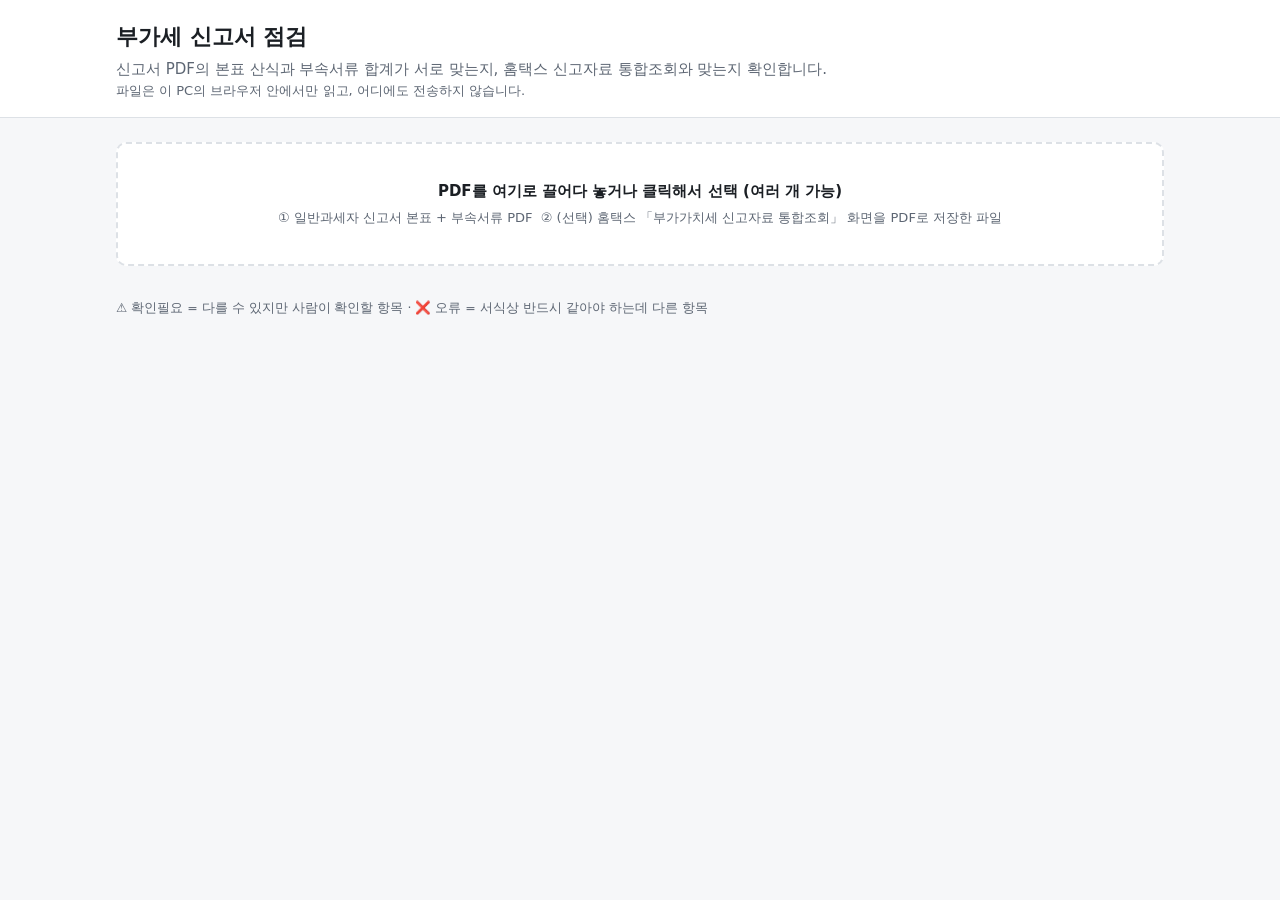
==== web/index.html @ 3c6efa89 "부가세 신고서 점검기: 신고서 정합성 + 홈택스 통합조회 대사 Co-Authored-By: Claude Opus 5.5 <noreply@anthropic.com>" ====
<!doctype html>
<html lang="ko">
<head>
<meta charset="utf-8">
<meta name="viewport" content="width=device-width, initial-scale=1">
<title>부가세 신고서 점검</title>
<link rel="stylesheet" href="css/app.css">
<!-- 외부 접속 없이 동작: 모든 스크립트는 이 폴더 안에 있음 -->
<script src="js/vendor/pdf.min.js"></script>
<script src="js/vendor/pdf.worker.min.js"></script>
<script src="js/core/money.js"></script>
<script src="js/core/period.js"></script>
<script src="js/core/trace.js"></script>
<script src="js/params/data.js"></script>
<script src="js/core/params.js"></script>
<script src="js/io/pdf-text.js"></script>
<script src="js/io/return-pdf.js"></script>
<script src="js/io/hometax-summary.js"></script>
<script src="js/checks/return-consistency.js"></script>
<script src="js/checks/hometax-compare.js"></script>
<script src="js/ui/app.js" defer></script>
</head>
<body>
<header class="top">
  <div class="wrap">
    <h1>부가세 신고서 점검</h1>
    <p class="sub">신고서 PDF의 본표 산식과 부속서류 합계가 서로 맞는지, 홈택스 신고자료 통합조회와 맞는지 확인합니다.
      <span class="local">파일은 이 PC의 브라우저 안에서만 읽고, 어디에도 전송하지 않습니다.</span></p>
  </div>
</header>

<main class="wrap">
  <label id="drop" class="drop" tabindex="0">
    <input id="file" type="file" accept="application/pdf,.pdf" multiple hidden>
    <strong>PDF를 여기로 끌어다 놓거나 클릭해서 선택 (여러 개 가능)</strong>
    <span>① 일반과세자 신고서 본표 + 부속서류 PDF &nbsp;② (선택) 홈택스 「부가가치세 신고자료 통합조회」 화면을 PDF로 저장한 파일</span>
  </label>

  <p id="status" class="status" role="status" hidden></p>

  <section id="report" hidden>
    <div class="file-line">
      <h2 id="file-name"></h2>
      <div class="actions">
        <label class="toggle"><input id="only-issues" type="checkbox"> 확인이 필요한 항목만 보기</label>
        <button id="print" type="button">인쇄</button>
      </div>
    </div>

    <p class="sources" id="sources"></p>
    <div class="cards" id="totals"></div>
    <div class="counts" id="counts"></div>
    <p class="forms" id="forms"></p>
    <div id="groups"></div>
  </section>
</main>

<footer class="wrap foot">
  ⚠️ 확인필요 = 다를 수 있지만 사람이 확인할 항목 · ❌ 오류 = 서식상 반드시 같아야 하는데 다른 항목
</footer>
</body>
</html>
---- web/css/app.css ----
:root {
  --bg: #f6f7f9;
  --surface: #ffffff;
  --text: #1b1f24;
  --muted: #5d6673;
  --line: #dde1e6;
  --accent: #2357c6;
  --ok: #1d7a3e;
  --ok-bg: #e7f5ec;
  --warn: #8a5a00;
  --warn-bg: #fff4d6;
  --err: #b42318;
  --err-bg: #fdecea;
  --skip: #6b7280;
  --skip-bg: #eef0f3;
  --radius: 10px;
  color-scheme: light;
}
@media (prefers-color-scheme: dark) {
  :root:not([data-theme="light"]) {
    --bg: #14171b;
    --surface: #1d2127;
    --text: #e6e9ee;
    --muted: #9aa3af;
    --line: #2f353d;
    --accent: #7aa2ff;
    --ok: #5fd08a;
    --ok-bg: #173323;
    --warn: #f2c25b;
    --warn-bg: #3a2f12;
    --err: #ff8a80;
    --err-bg: #3d1a18;
    --skip: #a3aab5;
    --skip-bg: #262b33;
    color-scheme: dark;
  }
}
:root[data-theme="dark"] {
  --bg: #14171b; --surface: #1d2127; --text: #e6e9ee; --muted: #9aa3af; --line: #2f353d; --accent: #7aa2ff;
  --ok: #5fd08a; --ok-bg: #173323; --warn: #f2c25b; --warn-bg: #3a2f12; --err: #ff8a80; --err-bg: #3d1a18;
  --skip: #a3aab5; --skip-bg: #262b33; color-scheme: dark;
}

* { box-sizing: border-box; }
body {
  margin: 0;
  background: var(--bg);
  color: var(--text);
  font: 15px/1.55 "Malgun Gothic", "맑은 고딕", "Apple SD Gothic Neo", system-ui, sans-serif;
}
.wrap { max-width: 1080px; margin: 0 auto; padding: 0 16px; }
.top { background: var(--surface); border-bottom: 1px solid var(--line); padding: 20px 0 16px; }
h1 { margin: 0 0 4px; font-size: 22px; }
.sub { margin: 0; color: var(--muted); }
.local { display: block; font-size: 13px; }

.drop {
  display: flex; flex-direction: column; align-items: center; gap: 4px;
  margin: 24px 0; padding: 36px 16px; text-align: center; cursor: pointer;
  background: var(--surface); border: 2px dashed var(--line); border-radius: var(--radius);
  transition: border-color .15s, background .15s;
}
.drop span { color: var(--muted); font-size: 13px; }
.drop:hover, .drop:focus-visible, .drop.over { border-color: var(--accent); outline: none; }

.status { white-space: pre-line; padding: 12px 14px; border-radius: var(--radius); background: var(--surface); border: 1px solid var(--line); }
.status.error { background: var(--err-bg); color: var(--err); border-color: transparent; }

.file-line { display: flex; flex-wrap: wrap; justify-content: space-between; align-items: center; gap: 8px 16px; }
.file-line h2 { margin: 0; font-size: 18px; word-break: break-all; }
.actions { display: flex; align-items: center; gap: 12px; }
.toggle { font-size: 14px; color: var(--muted); cursor: pointer; }
button {
  font: inherit; font-size: 14px; padding: 6px 14px; cursor: pointer;
  background: var(--surface); color: var(--text); border: 1px solid var(--line); border-radius: 8px;
}
button:hover { border-color: var(--accent); }

.cards { display: grid; grid-template-columns: repeat(auto-fit, minmax(min(150px, 100%), 1fr)); gap: 10px; margin: 16px 0 10px; }
.card { background: var(--surface); border: 1px solid var(--line); border-radius: var(--radius); padding: 12px 14px; min-width: 0; }
#report, .group { min-width: 0; }
.card .k { color: var(--muted); font-size: 13px; }
.card .v { font-size: 20px; font-weight: 700; font-variant-numeric: tabular-nums; }
.card .v.neg { color: var(--accent); }

.counts { display: flex; flex-wrap: wrap; gap: 8px; margin: 8px 0; }
.pill { padding: 4px 12px; border-radius: 999px; font-size: 14px; font-weight: 600; }
.pill.OK, .badge.OK { background: var(--ok-bg); color: var(--ok); }
.pill.WARN, .badge.WARN { background: var(--warn-bg); color: var(--warn); }
.pill.ERROR, .badge.ERROR { background: var(--err-bg); color: var(--err); }
.pill.SKIP, .badge.SKIP { background: var(--skip-bg); color: var(--skip); }
.forms { color: var(--muted); font-size: 13px; margin: 4px 0 16px; }
.sources { margin: 8px 0 0; font-size: 14px; color: var(--muted); }
.sources b { color: var(--text); font-weight: 600; }
.sources .need { color: var(--warn); }

.group { background: var(--surface); border: 1px solid var(--line); border-radius: var(--radius); margin-bottom: 14px; overflow: hidden; }
.group h3 { margin: 0; padding: 10px 14px; font-size: 15px; border-bottom: 1px solid var(--line); display: flex; justify-content: space-between; gap: 8px; }
.group h3 small { color: var(--muted); font-weight: 400; }
.table-scroll { overflow-x: auto; }
table { width: 100%; border-collapse: collapse; font-size: 14px; table-layout: fixed; min-width: 640px; }
col.c-status { width: 112px; }
col.c-num { width: 132px; }
col.c-diff { width: 96px; }
th, td { padding: 8px 12px; border-bottom: 1px solid var(--line); text-align: left; vertical-align: top; }
th { color: var(--muted); font-weight: 600; font-size: 13px; white-space: nowrap; }
tr:last-child td { border-bottom: 0; }
td.num, th.num { text-align: right; font-variant-numeric: tabular-nums; white-space: nowrap; }
td.diff.neg, td.diff.pos { color: var(--err); font-weight: 700; }
tr.WARN td.diff { color: var(--warn); }
.badge { display: inline-block; min-width: 64px; text-align: center; padding: 2px 8px; border-radius: 6px; font-size: 12px; font-weight: 700; white-space: nowrap; }
.detail { display: block; margin-top: 2px; color: var(--muted); font-size: 12.5px; }
.hide-ok tr.OK, .hide-ok tr.SKIP, .hide-ok .group.all-ok { display: none; }

.foot { color: var(--muted); font-size: 12.5px; padding-top: 8px; padding-bottom: 32px; }

@media (max-width: 640px) {
  .card .v { font-size: 18px; }
}
@media print {
  .drop, .actions, .foot, .status { display: none !important; }
  body { background: #fff; color: #000; }
  .group { break-inside: avoid; }
}
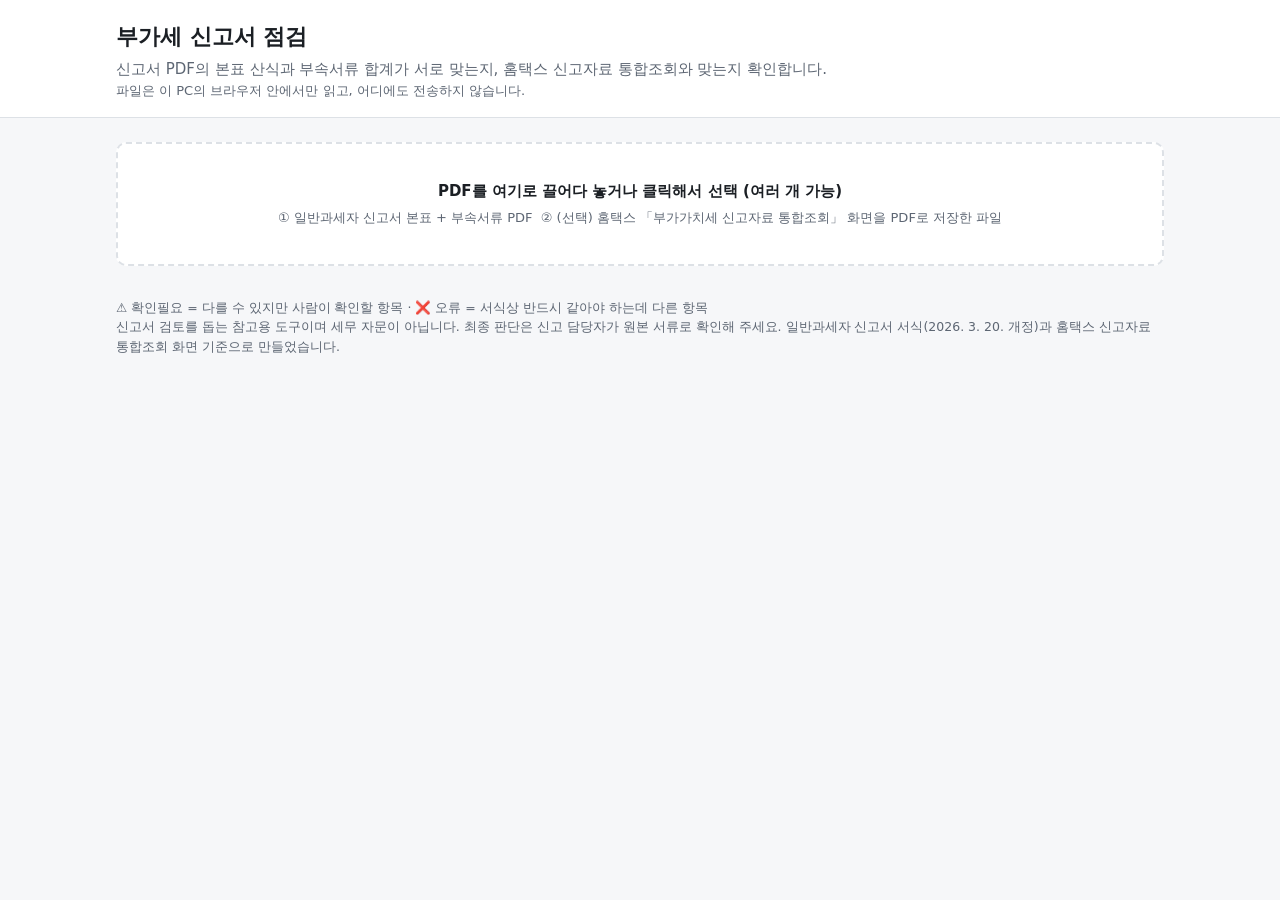
==== commit b2352ca0: "GitHub Pages: 첫 화면을 점검기로 연결, 참고용 안내 문구 추가 Co-Authored-By: Claude Opus 5.5 <noreply@anthropic.com>" ====
--- a/web/index.html
+++ b/web/index.html
@@ -56,7 +56,9 @@
 </main>
 
 <footer class="wrap foot">
-  ⚠️ 확인필요 = 다를 수 있지만 사람이 확인할 항목 · ❌ 오류 = 서식상 반드시 같아야 하는데 다른 항목
+  ⚠️ 확인필요 = 다를 수 있지만 사람이 확인할 항목 · ❌ 오류 = 서식상 반드시 같아야 하는데 다른 항목<br>
+  신고서 검토를 돕는 참고용 도구이며 세무 자문이 아닙니다. 최종 판단은 신고 담당자가 원본 서류로 확인해 주세요.
+  일반과세자 신고서 서식(2026. 3. 20. 개정)과 홈택스 신고자료 통합조회 화면 기준으로 만들었습니다.
 </footer>
 </body>
 </html>
